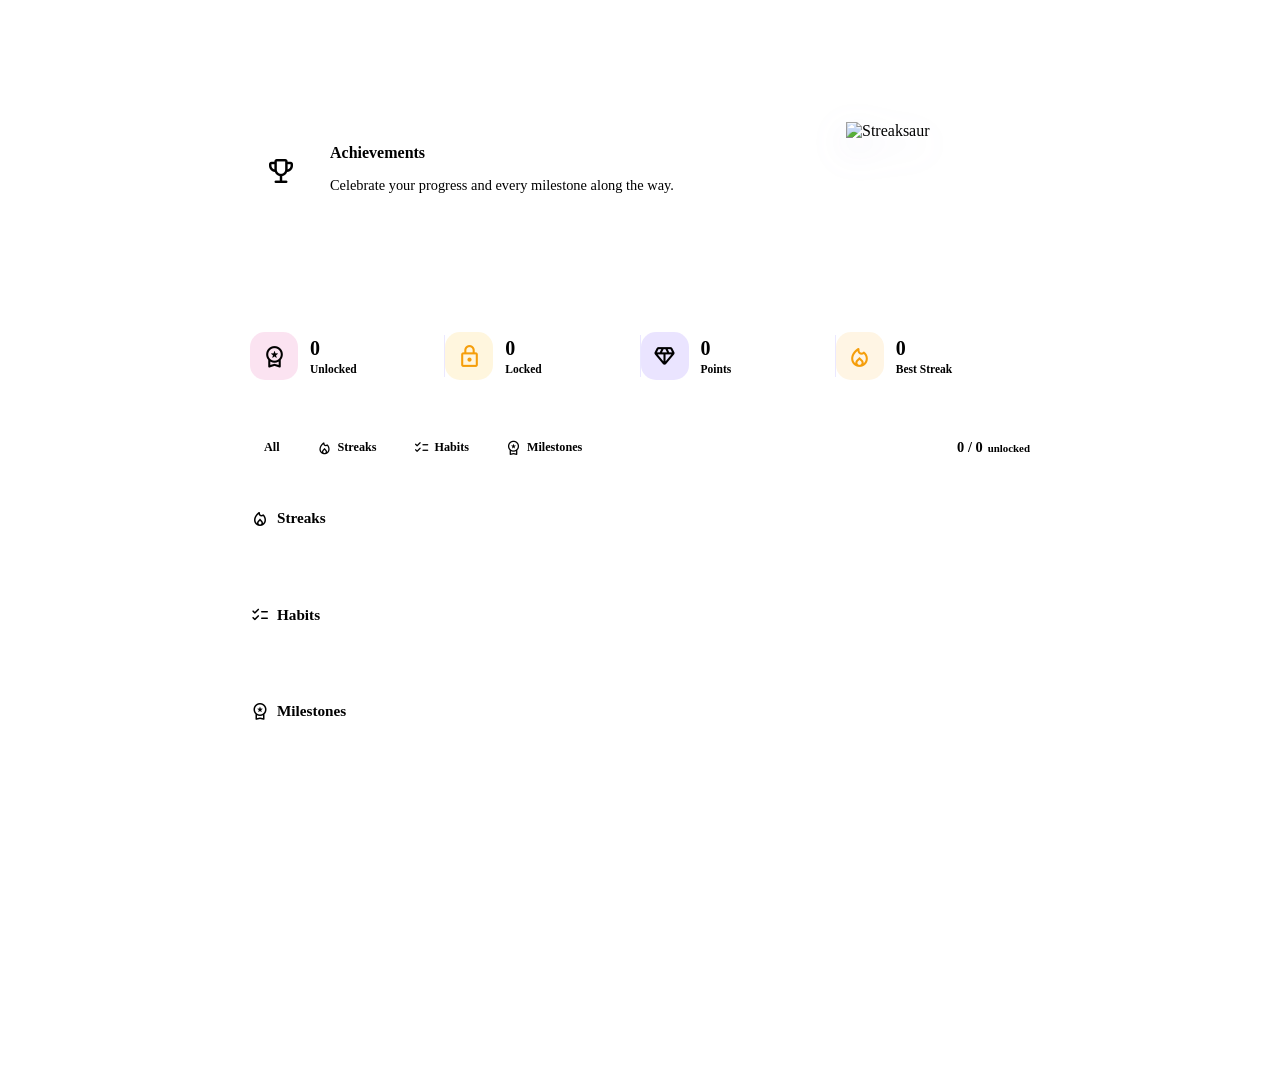
==== achievements.html @ 668e8a7f "refactor: rename achievement data module" ====
<!DOCTYPE html>
<html lang="en">

<head>
    <meta charset="UTF-8">
    <meta name="viewport" content="width=device-width, initial-scale=1.0">

    <title>Achievements | HabitFlow</title>

    <!-- Base -->
    <link rel="stylesheet" href="css/base/reset.css">
    <link rel="stylesheet" href="css/base/root.css">

    <!-- Global -->
    <link rel="stylesheet" href="css/global.css">

    <!-- Navigation -->
    <link rel="stylesheet" href="css/components/navigation.css">
    <!-- Page -->
    <link rel="stylesheet" href="css/pages/achievements.css">

    <link rel="stylesheet"
        href="https://fonts.googleapis.com/css2?family=Material+Symbols+Rounded:opsz,wght,FILL,GRAD@20..48,100..700,0..1,-50..200" />
</head>


<body>

    <!-- =========================================================
         ACHIEVEMENTS PAGE
    ========================================================== -->

    <main class="achievements-page">

        <!-- =========================================================
         ACHIEVEMENTS HEADER
    ========================================================== -->

        <section class="achievements-header">

            <div class="achievements-header-content">

                <div class="achievements-title-icon">
                    <span class="material-symbols-rounded">
                        emoji_events
                    </span>
                </div>

                <div class="achievements-title-text">

                    <h1>Achievements</h1>

                    <p>
                        Celebrate your progress and every milestone along the way.
                    </p>

                </div>

            </div>


            <!-- Streaksaur -->
            <div class="achievements-header-avatar">

                <img src="img/streakasaur-hero.png" alt="Streaksaur">

            </div>

        </section>

        <!-- =========================================================
         ACHIEVEMENT SUMMARY
    ========================================================== -->

        <section class="achievement-summary">

            <!-- Unlocked -->
            <div class="achievement-summary-item">

                <div class="summary-icon summary-unlocked">
                    <span class="material-symbols-rounded">
                        workspace_premium
                    </span>
                </div>

                <div class="summary-info">
                    <strong id="summary-unlocked">0</strong>
                    <span>Unlocked</span>
                </div>

            </div>


            <div class="summary-divider"></div>


            <!-- Locked -->
            <div class="achievement-summary-item">

                <div class="summary-icon summary-locked">
                    <span class="material-symbols-rounded">
                        lock
                    </span>
                </div>

                <div class="summary-info">
                    <strong id="summary-locked">0</strong>
                    <span>Locked</span>
                </div>

            </div>


            <div class="summary-divider"></div>


            <!-- Points -->
            <div class="achievement-summary-item">

                <div class="summary-icon summary-points">
                    <span class="material-symbols-rounded">
                        diamond
                    </span>
                </div>

                <div class="summary-info">
                    <strong id="summary-points">0</strong>
                    <span>Points</span>
                </div>

            </div>


            <div class="summary-divider"></div>


            <!-- Best Streak -->
            <div class="achievement-summary-item">

                <div class="summary-icon summary-streak">
                    <span class="material-symbols-rounded">
                        local_fire_department
                    </span>
                </div>

                <div class="summary-info">
                    <strong id="summary-best-streak">0</strong>
                    <span>Best Streak</span>
                </div>

            </div>

        </section>

        <!-- =========================================================
         ACHIEVEMENT COLLECTION
    ========================================================== -->

        <section class="achievement-collection">
            <!-- =====================================================
             ACHIEVEMENT FILTERS
            ====================================================== -->

            <div class="achievement-filters">

                <button type="button" class="achievement-filter active" data-category="all">
                    All
                </button>

                <button type="button" class="achievement-filter" data-category="streak">
                    <span class="material-symbols-rounded">
                        local_fire_department
                    </span>

                    Streaks
                </button>

                <button type="button" class="achievement-filter" data-category="habit">
                    <span class="material-symbols-rounded">
                        checklist
                    </span>

                    Habits
                </button>

                <button type="button" class="achievement-filter" data-category="milestone">
                    <span class="material-symbols-rounded">
                        workspace_premium
                    </span>

                    Milestones
                </button>

                <div class="achievement-progress">
                    <span id="achievement-progress-count">0 / 0</span>
                    <small>unlocked</small>
                </div>

            </div>

            <!-- =====================================================
             ACHIEVEMENT GRID
        ====================================================== -->
            <!-- =====================================================
     STREAK ACHIEVEMENTS
====================================================== -->

            <div class="achievement-category-section">

                <div class="achievement-category-header">
                    <h3>
                        <span class="material-symbols-rounded">
                            local_fire_department
                        </span>

                        Streaks
                    </h3>
                </div>

                <div id="streak-achievement-grid" class="achievement-grid"></div>

            </div>


            <!-- =====================================================
     HABIT ACHIEVEMENTS
====================================================== -->

            <div class="achievement-category-section">

                <div class="achievement-category-header">
                    <h3>
                        <span class="material-symbols-rounded">
                            checklist
                        </span>

                        Habits
                    </h3>
                </div>

                <div id="habit-achievement-grid" class="achievement-grid"></div>

            </div>


            <!-- =====================================================
     MILESTONE ACHIEVEMENTS
====================================================== -->

            <div class="achievement-category-section">

                <div class="achievement-category-header">
                    <h3>
                        <span class="material-symbols-rounded">
                            workspace_premium
                        </span>

                        Milestones
                    </h3>
                </div>

                <div id="milestone-achievement-grid" class="achievement-grid"></div>

            </div>



        </section>

    </main>


    <!-- =========================================================
         CORE
    ========================================================== -->

    <script src="js/core/storage.js"></script>
    <script src="js/core/auth.js"></script>
    <script src="js/core/protect.js"></script>


    <!-- =========================================================
         SHARED
    ========================================================== -->

    <script src="js/shared/profile-utils.js"></script>
    <script src="js/shared/navigation.js"></script>
    <script src="js/shared/habit-utils.js"></script>


    <script src="js/achievements/evaluator.js"></script>
    <script src="js/achievements/data.js"></script>
    <script src="js/achievements/achievements.js"></script>

</body>

</html>
---- css/pages/achievements.css ----
/* =========================================================
   HABITFLOW — ACHIEVEMENTS PAGE
========================================================= */

.achievements-page {
  min-height: 100vh;

  background: var(--grad-page);

  color: var(--clr-text-main);
  font-family: var(--font-main);

  position: relative;

  overflow-x: hidden;

  padding: 40px 20px 120px;
}

/* =========================================================
   ACHIEVEMENTS HEADER
========================================================= */

.achievements-header {
  width: 100%;
  max-width: 780px;
  margin: 0 auto;

  min-height: 190px;

  position: relative;

  display: flex;
  align-items: center;
  justify-content: space-between;

  padding: 28px 36px;

  overflow: hidden;

  border-radius: var(--radius-2xl);

  background: var(--bg-glass);

  border: 1px solid var(--border-glass);

  box-shadow: var(--shadow-ui);

  backdrop-filter: blur(20px);
  -webkit-backdrop-filter: blur(20px);
}

/* =========================================================
   HEADER CONTENT
========================================================= */

.achievements-header-content {
  display: flex;
  align-items: center;

  gap: 18px;

  position: relative;
  z-index: 2;
}

/* =========================================================
   TITLE ICON
========================================================= */

.achievements-title-icon {
  width: 62px;
  height: 62px;

  flex-shrink: 0;

  display: grid;
  place-items: center;

  border-radius: 20px;

  background: var(--grad-accent);

  color: var(--clr-secondary-deep);

  box-shadow: var(--shadow-soft);
}

.achievements-title-icon .material-symbols-rounded {
  font-size: 32px;
}

/* =========================================================
   TITLE
========================================================= */

.achievements-title-text h1 {
  font-family: var(--font-heading);

  font-size: var(--fs-h1);
  font-weight: 800;

  line-height: 1.1;

  color: var(--clr-text-heading);
}

.achievements-title-text p {
  margin-top: 8px;

  max-width: 430px;

  color: var(--clr-text-soft);

  font-size: 0.9rem;
  font-weight: 500;

  line-height: 1.5;
}

/* =========================================================
   STREAKSAUR
========================================================= */

.achievements-header-avatar {
  position: absolute;

  right: 30px;
  bottom: -18px;

  width: 190px;
  height: 190px;

  display: flex;
  align-items: flex-end;
  justify-content: center;

  z-index: 1;
}

.achievements-header-avatar img {
  width: 100%;
  height: 100%;

  object-fit: contain;

  filter: drop-shadow(0 12px 18px rgba(126, 102, 190, 0.16));
}

/* =========================================================
   ACHIEVEMENT SUMMARY
========================================================= */

.achievement-summary {
  width: 100%;
  max-width: 780px;
  margin: 18px auto 0;

  display: grid;

  grid-template-columns:
    1fr auto
    1fr auto
    1fr auto
    1fr;

  align-items: center;

  padding: 20px 26px;

  border-radius: var(--radius-2xl);

  background: var(--bg-card);

  border: 1px solid var(--border-glass);

  box-shadow: var(--shadow-soft);

  backdrop-filter: blur(18px);
  -webkit-backdrop-filter: blur(18px);
}

/* =========================================================
   SUMMARY ITEM
========================================================= */

.achievement-summary-item {
  display: flex;
  align-items: center;

  gap: 12px;

  min-width: 0;
}

/* =========================================================
   SUMMARY ICON
========================================================= */

.summary-icon {
  width: 48px;
  height: 48px;

  flex-shrink: 0;

  display: grid;
  place-items: center;

  border-radius: 15px;

  box-shadow: var(--shadow-soft);
}

.summary-icon .material-symbols-rounded {
  font-size: 25px;
}

/* Individual icon styles */

.summary-unlocked {
  background: rgba(243, 182, 218, 0.38);
  color: var(--clr-primary-strong);
}

.summary-locked {
  background: rgba(251, 191, 36, 0.15);
  color: #f59e0b;
}

.summary-points {
  background: rgba(199, 184, 255, 0.38);
  color: var(--clr-secondary-deep);
}

.summary-streak {
  background: rgba(255, 205, 120, 0.2);
  color: #f59e0b;
}

/* =========================================================
   SUMMARY TEXT
========================================================= */

.summary-info {
  display: flex;
  flex-direction: column;
}

.summary-info strong {
  color: var(--clr-text-heading);

  font-size: 1.25rem;
  font-weight: 800;

  line-height: 1.1;
}

.summary-info span {
  margin-top: 4px;

  color: var(--clr-text-soft);

  font-size: 0.72rem;
  font-weight: 600;
}

/* =========================================================
   DIVIDERS
========================================================= */

.summary-divider {
  width: 1px;
  height: 42px;

  background: rgba(123, 104, 255, 0.15);
}

/* =========================================================
   ACHIEVEMENT COLLECTION
========================================================= */

.achievement-collection {
  width: 100%;
  max-width: 780px;

  margin: 30px auto 0;
}


/* =========================================================
   ACHIEVEMENT CATEGORY SECTIONS
========================================================= */

.achievement-category-section {
    margin-top: 28px;
}

.achievement-category-section:first-of-type {
    margin-top: 18px;
}

.achievement-category-header {
    display: flex;
    align-items: center;

    margin-bottom: 12px;
}

.achievement-category-header h3 {
    display: inline-flex;
    align-items: center;

    gap: 7px;

    color: var(--clr-text-heading);

    font-family: var(--font-heading);

    font-size: 0.95rem;
    font-weight: 800;
}

.achievement-category-header .material-symbols-rounded {
    font-size: 20px;
    color: var(--clr-secondary-deep);
}

/* =========================================================
   ACHIEVEMENT GRID
========================================================= */

.achievement-grid {
  display: grid;

  grid-template-columns: repeat(2, minmax(0, 1fr));

  gap: 16px;

  margin-top: 18px;
}

/* =========================================================
   ACHIEVEMENT CARD
========================================================= */

.achievement-card {
  position: relative;

  padding: 20px;

  border-radius: var(--radius-xl);

  background: var(--bg-card);

  border: 1px solid var(--border-glass);

  box-shadow: var(--shadow-soft);

  backdrop-filter: blur(18px);
  -webkit-backdrop-filter: blur(18px);

  transition:
    transform 0.25s ease,
    box-shadow 0.25s ease;
}

.achievement-card:hover {
  transform: translateY(-3px);

  box-shadow: var(--shadow-ui);
}

/* =========================================================
   CARD TOP
========================================================= */

.achievement-card-top {
  display: flex;

  align-items: flex-start;
  justify-content: space-between;
}

/* =========================================================
   ACHIEVEMENT BADGE
========================================================= */

.achievement-badge {
  width: 58px;
  height: 58px;

  display: grid;
  place-items: center;

  border-radius: 18px;

  background: linear-gradient(
    135deg,
    rgba(243, 182, 218, 0.55),
    rgba(199, 184, 255, 0.6)
  );

  color: var(--clr-secondary-deep);

  box-shadow: var(--shadow-soft);
}

.achievement-badge .material-symbols-rounded {
  font-size: 30px;
}

/* =========================================================
   POINTS
========================================================= */

.achievement-points {
  padding: 6px 10px;

  border-radius: 999px;

  background: rgba(123, 104, 255, 0.12);

  color: var(--clr-secondary-deep);

  font-size: 0.7rem;
  font-weight: 800;
}

/* =========================================================
   CARD CONTENT
========================================================= */

.achievement-card-content {
  margin-top: 18px;
}

.achievement-card-content h3 {
  color: var(--clr-text-heading);

  font-family: var(--font-heading);

  font-size: 1rem;
  font-weight: 800;
}

.achievement-card-content p {
  margin-top: 6px;

  color: var(--clr-text-soft);

  font-size: 0.78rem;
  font-weight: 500;

  line-height: 1.5;
}

/* =========================================================
   REQUIREMENT
========================================================= */

.achievement-card-requirement {
  display: flex;
  align-items: center;

  gap: 7px;

  margin-top: 18px;
  padding-top: 13px;

  border-top: 1px solid rgba(255, 255, 255, 0.25);

  color: var(--clr-text-dark);

  font-size: 0.72rem;
  font-weight: 700;
}

.achievement-card-requirement .material-symbols-rounded {
  font-size: 18px;

  color: var(--cat-health);
}
/* =========================================================
   ACHIEVEMENT CARD PROGRESS
========================================================= */

.achievement-card-progress {
  margin-top: 16px;
}

.achievement-progress-label {
  display: flex;
  align-items: center;
  justify-content: space-between;

  margin-bottom: 7px;

  color: var(--clr-text-soft);

  font-size: 0.68rem;
  font-weight: 700;
}

.achievement-progress-label span:last-child {
  color: var(--clr-secondary-deep);
  font-weight: 800;
}

.achievement-progress-bar {
  width: 100%;
  height: 7px;

  overflow: hidden;

  border-radius: 999px;

  background: rgba(123, 104, 255, 0.1);
}

.achievement-progress-fill {
  height: 100%;

  border-radius: inherit;

  background: var(--grad-btn);

  transition: width 0.4s ease;
}
/* =========================================================
   LOCKED ACHIEVEMENT
========================================================= */

.achievement-locked {
  opacity: 0.62;

  background: rgba(255, 255, 255, 0.16);

  box-shadow: none;
}

.achievement-locked:hover {
  transform: none;

  box-shadow: none;
}

/* Muted badge */

.achievement-locked .achievement-badge {
  background: rgba(142, 123, 255, 0.08);

  color: var(--clr-text-soft);

  box-shadow: none;

  filter: grayscale(0.45);
}

/* Muted points */

.achievement-locked .achievement-points {
  background: rgba(123, 104, 255, 0.08);

  color: var(--clr-text-soft);
}

/* Locked requirement icon */

.achievement-locked .achievement-card-requirement .material-symbols-rounded {
  color: var(--clr-text-soft);
}

/* =========================================================
   UNLOCKED ACHIEVEMENT
========================================================= */

.achievement-unlocked {
  background: linear-gradient(
    135deg,
    rgba(255, 255, 255, 0.34),
    rgba(243, 182, 218, 0.12),
    rgba(199, 184, 255, 0.16)
  );

  box-shadow:
    var(--shadow-soft),
    0 0 28px rgba(243, 182, 218, 0.12);
}

/* =========================================================
   UNLOCKED BADGE
========================================================= */

.achievement-unlocked .achievement-badge {
  background: linear-gradient(
    135deg,
    rgba(243, 182, 218, 0.7),
    rgba(199, 184, 255, 0.75),
    rgba(215, 232, 255, 0.7)
  );

  color: var(--clr-secondary-deep);

  box-shadow: 0 8px 20px rgba(142, 123, 255, 0.16);
}

/* =========================================================
   UNLOCKED STATUS
========================================================= */

.achievement-status {
  margin-left: auto;

  padding: 5px 8px;

  border-radius: 999px;

  background: rgba(52, 211, 153, 0.12);

  color: var(--cat-health);

  font-size: 0.58rem;
  font-weight: 800;

  letter-spacing: 0.06em;
}

/* =========================================================
   ACHIEVEMENT FILTERS
========================================================= */

.achievement-filters {
    display: flex;
    align-items: center;
    gap: 8px;

    width: 100%;
    margin-bottom: 24px;
}

.achievement-filters::-webkit-scrollbar {
  display: none;
}

/* =========================================================
   FILTER BUTTON
========================================================= */

/* =========================================================
   ACHIEVEMENT FILTERS
========================================================= */

.achievement-filters {
    display: flex;
    align-items: center;
    gap: 8px;

    width: 100%;
    margin-bottom: 24px;
}

.achievement-filter {
    display: inline-flex;
    align-items: center;
    justify-content: center;

    gap: 5px;

    padding: 8px 13px;

    border: 1px solid transparent;
    border-radius: 999px;

    background: transparent;

    color: var(--clr-text-soft);

    font-family: var(--font-body);
    font-size: 0.76rem;
    font-weight: 700;

    cursor: pointer;

    transition:
        background 0.2s ease,
        color 0.2s ease,
        border-color 0.2s ease,
        transform 0.2s ease;
}

.achievement-filter .material-symbols-rounded {
    font-size: 17px;
}

.achievement-filter:hover {
    background: rgba(123, 104, 255, 0.07);
    color: var(--clr-text-heading);
}

.achievement-filter.active {
    background: rgba(123, 104, 255, 0.11);
    border-color: rgba(123, 104, 255, 0.16);

    color: var(--clr-secondary-deep);
}


/* =========================================================
   ACHIEVEMENT COLLECTION PROGRESS
========================================================= */

.achievement-progress {
    display: flex;
    align-items: baseline;
    gap: 5px;

    margin-left: auto;

    white-space: nowrap;
}

.achievement-progress span {
    color: var(--clr-text-heading);

    font-family: var(--font-heading);
    font-size: 0.9rem;
    font-weight: 800;
}

.achievement-progress small {
    color: var(--clr-text-soft);

    font-family: var(--font-body);
    font-size: 0.68rem;
    font-weight: 600;
}

/* =========================================================
   HOVER
========================================================= */

.achievement-filter:hover {
  transform: translateY(-1px);

  background: var(--bg-card-strong);

  color: var(--clr-text-heading);
}

/* =========================================================
   ACTIVE FILTER
========================================================= */

.achievement-filter.active {
  background: var(--grad-btn);

  border-color: transparent;

  color: var(--clr-text-white);

  box-shadow: var(--shadow-btn);
}
/* =========================================================
   SUMMARY — RESPONSIVE
========================================================= */

/* =========================================================
   ACHIEVEMENTS — RESPONSIVE
========================================================= */

@media (max-width: 800px) {
  /* Summary */

  .achievement-summary {
    grid-template-columns: repeat(2, 1fr);

    gap: 18px 20px;
  }

  .summary-divider {
    display: none;
  }

  /* Achievement grid */

  .achievement-grid {
    grid-template-columns: 1fr;
  }

  /* Header */

  .achievements-header {
    padding: 24px;

    min-height: 170px;
  }

  .achievements-header-avatar {
    right: 8px;
    bottom: -12px;

    width: 145px;
    height: 145px;

    opacity: 0.85;
  }

  .achievements-title-text {
    max-width: 60%;
  }

  .achievements-title-text h1 {
    font-size: 2rem;
  }

  .achievements-title-text p {
    font-size: 0.78rem;
  }

  /* Collection header */


}
@media (max-width: 520px) {
  .achievements-page {
    padding: 24px 14px 110px;
  }

  .achievements-header {
    padding: 22px;

    min-height: 155px;
  }

  .achievements-title-icon {
    width: 50px;
    height: 50px;

    border-radius: 16px;
  }

  .achievements-title-icon .material-symbols-rounded {
    font-size: 27px;
  }

  .achievements-title-text {
    max-width: 100%;
  }

  .achievements-title-text h1 {
    font-size: 1.7rem;
  }

  .achievements-title-text p {
    max-width: 240px;

    font-size: 0.72rem;
  }

  .achievements-header-avatar {
    display: none;
  }

  .achievement-summary {
    padding: 18px;
  }

  .achievement-summary-item {
    gap: 9px;
  }

  .summary-icon {
    width: 42px;
    height: 42px;
  }

  .summary-icon .material-symbols-rounded {
    font-size: 22px;
  }

  .summary-info strong {
    font-size: 1.05rem;
  }

  .summary-info span {
    font-size: 0.65rem;
  }

    .achievement-filters {
        flex-wrap: wrap;
        gap: 6px;
    }

    .achievement-filter {
        padding: 7px 10px;
        font-size: 0.7rem;
    }

    .achievement-progress {
        width: 100%;
        margin-left: 0;
        margin-top: 4px;
    }

  .achievement-card {
    padding: 18px;
  }
}
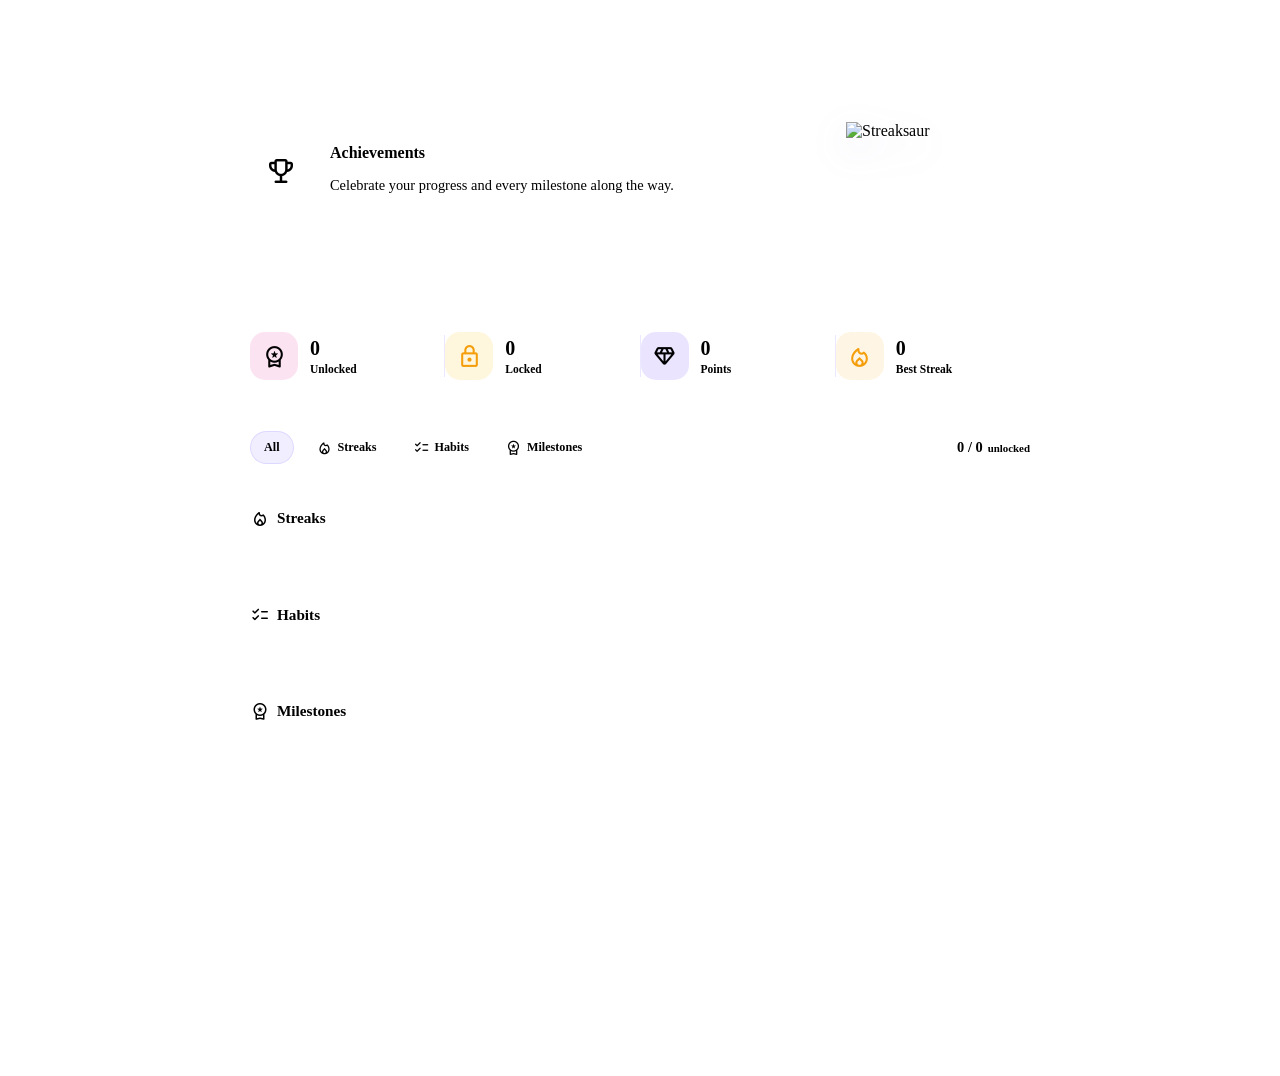
==== commit 673b307b: "refactor: extract achievement filter styles" ====
--- a/achievements.html
+++ b/achievements.html
@@ -16,8 +16,11 @@
 
     <!-- Navigation -->
     <link rel="stylesheet" href="css/components/navigation.css">
+
     <!-- Page -->
-    <link rel="stylesheet" href="css/pages/achievements.css">
+    <link rel="stylesheet" href="css/pages/achievements/achievements.css">
+    <link rel="stylesheet" href="css/pages/achievements/summary.css">
+    <link rel="stylesheet" href="css/pages/achievements/filters.css">
 
     <link rel="stylesheet"
         href="https://fonts.googleapis.com/css2?family=Material+Symbols+Rounded:opsz,wght,FILL,GRAD@20..48,100..700,0..1,-50..200" />
@@ -288,9 +291,10 @@
     <script src="js/shared/habit-utils.js"></script>
 
 
+    <script src="js/achievements/data.js"></script>
     <script src="js/achievements/evaluator.js"></script>
-    <script src="js/achievements/data.js"></script>
-    <script src="js/achievements/achievements.js"></script>
+    <script src="js/achievements/render.js"></script>
+    <script src="js/achievements/main.js"></script>
 
 </body>
 
--- a/css/pages/achievements/achievements.css
+++ b/css/pages/achievements/achievements.css
@@ -0,0 +1,631 @@
+/* =========================================================
+   HABITFLOW — ACHIEVEMENTS PAGE
+========================================================= */
+
+.achievements-page {
+  min-height: 100vh;
+
+  background: var(--grad-page);
+
+  color: var(--clr-text-main);
+  font-family: var(--font-main);
+
+  position: relative;
+
+  overflow-x: hidden;
+
+  padding: 40px 20px 120px;
+}
+
+/* =========================================================
+   ACHIEVEMENTS HEADER
+========================================================= */
+
+.achievements-header {
+  width: 100%;
+  max-width: 780px;
+  margin: 0 auto;
+
+  min-height: 190px;
+
+  position: relative;
+
+  display: flex;
+  align-items: center;
+  justify-content: space-between;
+
+  padding: 28px 36px;
+
+  overflow: hidden;
+
+  border-radius: var(--radius-2xl);
+
+  background: var(--bg-glass);
+
+  border: 1px solid var(--border-glass);
+
+  box-shadow: var(--shadow-ui);
+
+  backdrop-filter: blur(20px);
+  -webkit-backdrop-filter: blur(20px);
+}
+
+/* =========================================================
+   HEADER CONTENT
+========================================================= */
+
+.achievements-header-content {
+  display: flex;
+  align-items: center;
+
+  gap: 18px;
+
+  position: relative;
+  z-index: 2;
+}
+
+/* =========================================================
+   TITLE ICON
+========================================================= */
+
+.achievements-title-icon {
+  width: 62px;
+  height: 62px;
+
+  flex-shrink: 0;
+
+  display: grid;
+  place-items: center;
+
+  border-radius: 20px;
+
+  background: var(--grad-accent);
+
+  color: var(--clr-secondary-deep);
+
+  box-shadow: var(--shadow-soft);
+}
+
+.achievements-title-icon .material-symbols-rounded {
+  font-size: 32px;
+}
+
+/* =========================================================
+   TITLE
+========================================================= */
+
+.achievements-title-text h1 {
+  font-family: var(--font-heading);
+
+  font-size: var(--fs-h1);
+  font-weight: 800;
+
+  line-height: 1.1;
+
+  color: var(--clr-text-heading);
+}
+
+.achievements-title-text p {
+  margin-top: 8px;
+
+  max-width: 430px;
+
+  color: var(--clr-text-soft);
+
+  font-size: 0.9rem;
+  font-weight: 500;
+
+  line-height: 1.5;
+}
+
+/* =========================================================
+   STREAKSAUR
+========================================================= */
+
+.achievements-header-avatar {
+  position: absolute;
+
+  right: 30px;
+  bottom: -18px;
+
+  width: 190px;
+  height: 190px;
+
+  display: flex;
+  align-items: flex-end;
+  justify-content: center;
+
+  z-index: 1;
+}
+
+.achievements-header-avatar img {
+  width: 100%;
+  height: 100%;
+
+  object-fit: contain;
+
+  filter: drop-shadow(0 12px 18px rgba(126, 102, 190, 0.16));
+}
+
+/* =========================================================
+   ACHIEVEMENT COLLECTION
+========================================================= */
+
+.achievement-collection {
+  width: 100%;
+  max-width: 780px;
+
+  margin: 30px auto 0;
+}
+
+/* =========================================================
+   ACHIEVEMENT CATEGORY SECTIONS
+========================================================= */
+
+.achievement-category-section {
+  margin-top: 28px;
+}
+
+.achievement-category-section:first-of-type {
+  margin-top: 18px;
+}
+
+.achievement-category-header {
+  display: flex;
+  align-items: center;
+
+  margin-bottom: 12px;
+}
+
+.achievement-category-header h3 {
+  display: inline-flex;
+  align-items: center;
+
+  gap: 7px;
+
+  color: var(--clr-text-heading);
+
+  font-family: var(--font-heading);
+
+  font-size: 0.95rem;
+  font-weight: 800;
+}
+
+.achievement-category-header .material-symbols-rounded {
+  font-size: 20px;
+  color: var(--clr-secondary-deep);
+}
+
+/* =========================================================
+   ACHIEVEMENT GRID
+========================================================= */
+
+.achievement-grid {
+  display: grid;
+
+  grid-template-columns: repeat(2, minmax(0, 1fr));
+
+  gap: 16px;
+
+  margin-top: 18px;
+}
+
+/* =========================================================
+   ACHIEVEMENT CARD
+========================================================= */
+
+.achievement-card {
+  position: relative;
+
+  padding: 20px;
+
+  border-radius: var(--radius-xl);
+
+  background: var(--bg-card);
+
+  border: 1px solid var(--border-glass);
+
+  box-shadow: var(--shadow-soft);
+
+  backdrop-filter: blur(18px);
+  -webkit-backdrop-filter: blur(18px);
+
+  transition:
+    transform 0.25s ease,
+    box-shadow 0.25s ease;
+}
+
+.achievement-card:hover {
+  transform: translateY(-3px);
+
+  box-shadow: var(--shadow-ui);
+}
+
+/* =========================================================
+   CARD TOP
+========================================================= */
+
+.achievement-card-top {
+  display: flex;
+
+  align-items: flex-start;
+  justify-content: space-between;
+}
+
+/* =========================================================
+   ACHIEVEMENT BADGE
+========================================================= */
+
+.achievement-badge {
+  width: 58px;
+  height: 58px;
+
+  display: grid;
+  place-items: center;
+
+  border-radius: 18px;
+
+  background: linear-gradient(
+    135deg,
+    rgba(243, 182, 218, 0.55),
+    rgba(199, 184, 255, 0.6)
+  );
+
+  color: var(--clr-secondary-deep);
+
+  box-shadow: var(--shadow-soft);
+}
+
+.achievement-badge .material-symbols-rounded {
+  font-size: 30px;
+}
+
+/* =========================================================
+   POINTS
+========================================================= */
+
+.achievement-points {
+  padding: 6px 10px;
+
+  border-radius: 999px;
+
+  background: rgba(123, 104, 255, 0.12);
+
+  color: var(--clr-secondary-deep);
+
+  font-size: 0.7rem;
+  font-weight: 800;
+}
+
+/* =========================================================
+   CARD CONTENT
+========================================================= */
+
+.achievement-card-content {
+  margin-top: 18px;
+}
+
+.achievement-card-content h3 {
+  color: var(--clr-text-heading);
+
+  font-family: var(--font-heading);
+
+  font-size: 1rem;
+  font-weight: 800;
+}
+
+.achievement-card-content p {
+  margin-top: 6px;
+
+  color: var(--clr-text-soft);
+
+  font-size: 0.78rem;
+  font-weight: 500;
+
+  line-height: 1.5;
+}
+
+/* =========================================================
+   REQUIREMENT
+========================================================= */
+
+.achievement-card-requirement {
+  display: flex;
+  align-items: center;
+
+  gap: 7px;
+
+  margin-top: 18px;
+  padding-top: 13px;
+
+  border-top: 1px solid rgba(255, 255, 255, 0.25);
+
+  color: var(--clr-text-dark);
+
+  font-size: 0.72rem;
+  font-weight: 700;
+}
+
+.achievement-card-requirement .material-symbols-rounded {
+  font-size: 18px;
+
+  color: var(--cat-health);
+}
+/* =========================================================
+   ACHIEVEMENT CARD PROGRESS
+========================================================= */
+
+.achievement-card-progress {
+  margin-top: 16px;
+}
+
+.achievement-progress-label {
+  display: flex;
+  align-items: center;
+  justify-content: space-between;
+
+  margin-bottom: 7px;
+
+  color: var(--clr-text-soft);
+
+  font-size: 0.68rem;
+  font-weight: 700;
+}
+
+.achievement-progress-label span:last-child {
+  color: var(--clr-secondary-deep);
+  font-weight: 800;
+}
+
+.achievement-progress-bar {
+  width: 100%;
+  height: 7px;
+
+  overflow: hidden;
+
+  border-radius: 999px;
+
+  background: rgba(123, 104, 255, 0.1);
+}
+
+.achievement-progress-fill {
+  height: 100%;
+
+  border-radius: inherit;
+
+  background: var(--grad-btn);
+
+  transition: width 0.4s ease;
+}
+/* =========================================================
+   LOCKED ACHIEVEMENT
+========================================================= */
+
+.achievement-locked {
+  opacity: 0.62;
+
+  background: rgba(255, 255, 255, 0.16);
+
+  box-shadow: none;
+}
+
+.achievement-locked:hover {
+  transform: none;
+
+  box-shadow: none;
+}
+
+/* Muted badge */
+
+.achievement-locked .achievement-badge {
+  background: rgba(142, 123, 255, 0.08);
+
+  color: var(--clr-text-soft);
+
+  box-shadow: none;
+
+  filter: grayscale(0.45);
+}
+
+/* Muted points */
+
+.achievement-locked .achievement-points {
+  background: rgba(123, 104, 255, 0.08);
+
+  color: var(--clr-text-soft);
+}
+
+/* Locked requirement icon */
+
+.achievement-locked .achievement-card-requirement .material-symbols-rounded {
+  color: var(--clr-text-soft);
+}
+
+/* =========================================================
+   UNLOCKED ACHIEVEMENT
+========================================================= */
+
+.achievement-unlocked {
+  background: linear-gradient(
+    135deg,
+    rgba(255, 255, 255, 0.34),
+    rgba(243, 182, 218, 0.12),
+    rgba(199, 184, 255, 0.16)
+  );
+
+  box-shadow:
+    var(--shadow-soft),
+    0 0 28px rgba(243, 182, 218, 0.12);
+}
+
+/* =========================================================
+   UNLOCKED BADGE
+========================================================= */
+
+.achievement-unlocked .achievement-badge {
+  background: linear-gradient(
+    135deg,
+    rgba(243, 182, 218, 0.7),
+    rgba(199, 184, 255, 0.75),
+    rgba(215, 232, 255, 0.7)
+  );
+
+  color: var(--clr-secondary-deep);
+
+  box-shadow: 0 8px 20px rgba(142, 123, 255, 0.16);
+}
+
+/* =========================================================
+   UNLOCKED STATUS
+========================================================= */
+
+.achievement-status {
+  margin-left: auto;
+
+  padding: 5px 8px;
+
+  border-radius: 999px;
+
+  background: rgba(52, 211, 153, 0.12);
+
+  color: var(--cat-health);
+
+  font-size: 0.58rem;
+  font-weight: 800;
+
+  letter-spacing: 0.06em;
+}
+
+/* =========================================================
+   ACHIEVEMENT FILTERS
+========================================================= */
+
+.achievement-filters {
+  display: flex;
+  align-items: center;
+  gap: 8px;
+
+  width: 100%;
+  margin-bottom: 24px;
+}
+
+.achievement-filters::-webkit-scrollbar {
+  display: none;
+}
+
+
+
+/* =========================================================
+   HOVER
+========================================================= */
+
+.achievement-filter:hover {
+  transform: translateY(-1px);
+
+  background: var(--bg-card-strong);
+
+  color: var(--clr-text-heading);
+}
+
+/* =========================================================
+   ACTIVE FILTER
+========================================================= */
+
+.achievement-filter.active {
+  background: var(--grad-btn);
+
+  border-color: transparent;
+
+  color: var(--clr-text-white);
+
+  box-shadow: var(--shadow-btn);
+}
+
+/* =========================================================
+   ACHIEVEMENTS — RESPONSIVE
+========================================================= */
+
+@media (max-width: 800px) {
+
+  /* Achievement grid */
+
+  .achievement-grid {
+    grid-template-columns: 1fr;
+  }
+
+  /* Header */
+
+  .achievements-header {
+    padding: 24px;
+
+    min-height: 170px;
+  }
+
+  .achievements-header-avatar {
+    right: 8px;
+    bottom: -12px;
+
+    width: 145px;
+    height: 145px;
+
+    opacity: 0.85;
+  }
+
+  .achievements-title-text {
+    max-width: 60%;
+  }
+
+  .achievements-title-text h1 {
+    font-size: 2rem;
+  }
+
+  .achievements-title-text p {
+    font-size: 0.78rem;
+  }
+
+  /* Collection header */
+}
+@media (max-width: 520px) {
+  .achievements-page {
+    padding: 24px 14px 110px;
+  }
+
+  .achievements-header {
+    padding: 22px;
+
+    min-height: 155px;
+  }
+
+  .achievements-title-icon {
+    width: 50px;
+    height: 50px;
+
+    border-radius: 16px;
+  }
+
+  .achievements-title-icon .material-symbols-rounded {
+    font-size: 27px;
+  }
+
+  .achievements-title-text {
+    max-width: 100%;
+  }
+
+  .achievements-title-text h1 {
+    font-size: 1.7rem;
+  }
+
+  .achievements-title-text p {
+    max-width: 240px;
+
+    font-size: 0.72rem;
+  }
+
+  .achievements-header-avatar {
+    display: none;
+  }
+
+  .achievement-card {
+    padding: 18px;
+  }
+}
--- a/css/pages/achievements/summary.css
+++ b/css/pages/achievements/summary.css
@@ -0,0 +1,168 @@
+/* =========================================================
+   ACHIEVEMENT SUMMARY
+========================================================= */
+
+.achievement-summary {
+  width: 100%;
+  max-width: 780px;
+  margin: 18px auto 0;
+
+  display: grid;
+
+  grid-template-columns:
+    1fr auto
+    1fr auto
+    1fr auto
+    1fr;
+
+  align-items: center;
+
+  padding: 20px 26px;
+
+  border-radius: var(--radius-2xl);
+
+  background: var(--bg-card);
+
+  border: 1px solid var(--border-glass);
+
+  box-shadow: var(--shadow-soft);
+
+  backdrop-filter: blur(18px);
+  -webkit-backdrop-filter: blur(18px);
+}
+
+/* =========================================================
+   SUMMARY ITEM
+========================================================= */
+
+.achievement-summary-item {
+  display: flex;
+  align-items: center;
+
+  gap: 12px;
+
+  min-width: 0;
+}
+
+/* =========================================================
+   SUMMARY ICON
+========================================================= */
+
+.summary-icon {
+  width: 48px;
+  height: 48px;
+
+  flex-shrink: 0;
+
+  display: grid;
+  place-items: center;
+
+  border-radius: 15px;
+
+  box-shadow: var(--shadow-soft);
+}
+
+.summary-icon .material-symbols-rounded {
+  font-size: 25px;
+}
+
+/* Individual icon styles */
+
+.summary-unlocked {
+  background: rgba(243, 182, 218, 0.38);
+  color: var(--clr-primary-strong);
+}
+
+.summary-locked {
+  background: rgba(251, 191, 36, 0.15);
+  color: #f59e0b;
+}
+
+.summary-points {
+  background: rgba(199, 184, 255, 0.38);
+  color: var(--clr-secondary-deep);
+}
+
+.summary-streak {
+  background: rgba(255, 205, 120, 0.2);
+  color: #f59e0b;
+}
+
+/* =========================================================
+   SUMMARY TEXT
+========================================================= */
+
+.summary-info {
+  display: flex;
+  flex-direction: column;
+}
+
+.summary-info strong {
+  color: var(--clr-text-heading);
+
+  font-size: 1.25rem;
+  font-weight: 800;
+
+  line-height: 1.1;
+}
+
+.summary-info span {
+  margin-top: 4px;
+
+  color: var(--clr-text-soft);
+
+  font-size: 0.72rem;
+  font-weight: 600;
+}
+
+/* =========================================================
+   DIVIDERS
+========================================================= */
+
+.summary-divider {
+  width: 1px;
+  height: 42px;
+
+  background: rgba(123, 104, 255, 0.15);
+}
+
+@media (max-width: 800px) {
+  /* Summary */
+
+  .achievement-summary {
+    grid-template-columns: repeat(2, 1fr);
+
+    gap: 18px 20px;
+  }
+
+  .summary-divider {
+    display: none;
+  }
+}
+
+@media (max-width: 520px) {
+  .achievement-summary {
+    padding: 18px;
+  }
+
+  .achievement-summary-item {
+    gap: 9px;
+  }
+
+  .summary-icon {
+    width: 42px;
+    height: 42px;
+  }
+
+  .summary-icon .material-symbols-rounded {
+    font-size: 22px;
+  }
+
+  .summary-info strong {
+    font-size: 1.05rem;
+  }
+
+  .summary-info span {
+    font-size: 0.65rem;
+  }
+}
--- a/css/pages/achievements/filters.css
+++ b/css/pages/achievements/filters.css
@@ -0,0 +1,105 @@
+/* =========================================================
+   ACHIEVEMENT FILTERS
+========================================================= */
+
+.achievement-filters {
+  display: flex;
+  align-items: center;
+  gap: 8px;
+
+  width: 100%;
+  margin-bottom: 24px;
+}
+
+.achievement-filter {
+  display: inline-flex;
+  align-items: center;
+  justify-content: center;
+
+  gap: 5px;
+
+  padding: 8px 13px;
+
+  border: 1px solid transparent;
+  border-radius: 999px;
+
+  background: transparent;
+
+  color: var(--clr-text-soft);
+
+  font-family: var(--font-body);
+  font-size: 0.76rem;
+  font-weight: 700;
+
+  cursor: pointer;
+
+  transition:
+    background 0.2s ease,
+    color 0.2s ease,
+    border-color 0.2s ease,
+    transform 0.2s ease;
+}
+
+.achievement-filter .material-symbols-rounded {
+  font-size: 17px;
+}
+
+.achievement-filter:hover {
+  background: rgba(123, 104, 255, 0.07);
+  color: var(--clr-text-heading);
+}
+
+.achievement-filter.active {
+  background: rgba(123, 104, 255, 0.11);
+  border-color: rgba(123, 104, 255, 0.16);
+
+  color: var(--clr-secondary-deep);
+}
+
+/* =========================================================
+   ACHIEVEMENT COLLECTION PROGRESS
+========================================================= */
+
+.achievement-progress {
+  display: flex;
+  align-items: baseline;
+  gap: 5px;
+
+  margin-left: auto;
+
+  white-space: nowrap;
+}
+
+.achievement-progress span {
+  color: var(--clr-text-heading);
+
+  font-family: var(--font-heading);
+  font-size: 0.9rem;
+  font-weight: 800;
+}
+
+.achievement-progress small {
+  color: var(--clr-text-soft);
+
+  font-family: var(--font-body);
+  font-size: 0.68rem;
+  font-weight: 600;
+}
+
+@media (max-width: 520px) {
+  .achievement-filters {
+    flex-wrap: wrap;
+    gap: 6px;
+  }
+
+  .achievement-filter {
+    padding: 7px 10px;
+    font-size: 0.7rem;
+  }
+
+  .achievement-progress {
+    width: 100%;
+    margin-left: 0;
+    margin-top: 4px;
+  }
+}
